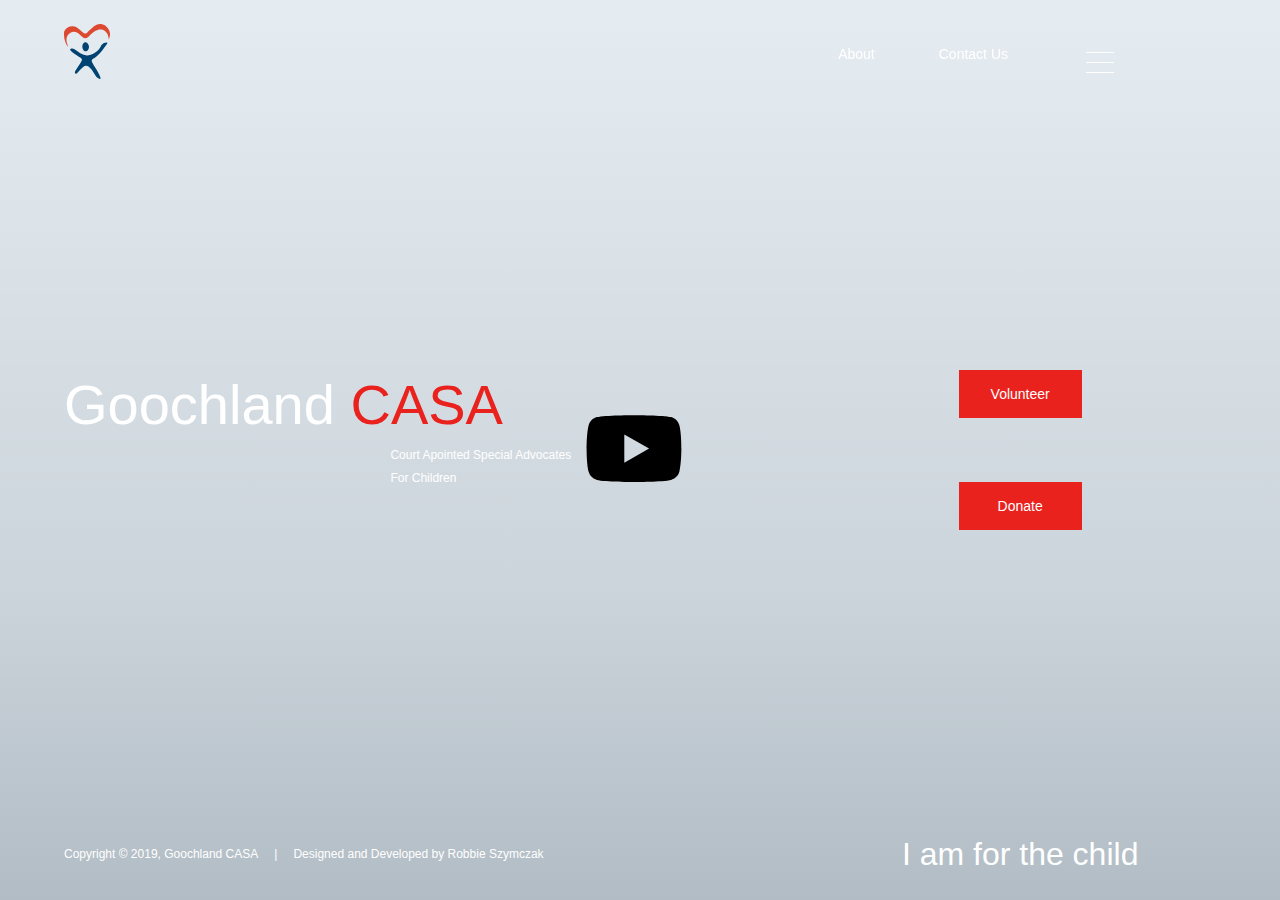
==== index.html @ 678ad357 "i" ====
<!DOCTYPE html>
<html lang="en">

<head>
  <meta charset="UTF-8">
  <meta name="viewport" content="width=device-width, initial-scale=1.0">
  <meta http-equiv="X-UA-Compatible" content="ie=edge">
  <title>Goochland CASA</title>
  <link rel="stylesheet" href="./css/style.css">
  <link rel="stylesheet" href="./css/utility.css">
  <link rel="stylesheet" href="./css/hamburger.css">
</head>

<body>

  <!-- navbar -->
  <nav>
    <a href="#" id="logo">
      <img src="./assets/img/casa-logo.svg" alt="casa-logo">
    </a>

    <div id="title">
      <h1>
        <a href="#">
          Goochland <span class="text-red">CASA</span>
        </a>
      </h1>
    </div>
    <ul id="secondary-nav-links">
      <li><a href="#">About</a></li>
      <li><a href="#">Contact Us</a></li>
      <li>
        <div class="menu-wrap">
          <input type="checkbox" class="toggler">
          <div class="hamburger">
            <div></div>
          </div>
          <div class="menu">
            <div>
              <div>
                <ul>
                  <li><a href="#">Gallery</a></li>
                  <li><a href="#">History</a></li>
                  <li><a href="#">Board&nbsp;&nbsp;of&nbsp;&nbsp;Directors</a></li>
                </ul>
              </div>
            </div>
          </div>
        </div>
      </li>
    </ul>
  </nav>

  <div class="fullscreen-video-wrap">
    <video src="../../../assets/vid/showcase-video.mp4"></video>
  </div>

  <!-- overlay -->
  <div class="bg-grad"></div>

  <!-- showcase -->
  <div id="showcase-content">
    <div id="title">
      <h1>
        <a href="#">
          Goochland <span class="text-red">CASA</span>
        </a>
      </h1>
      <div id="title-expanded">
        <p>Court Apointed Special Advocates</p>
        <p>For Children</p>
      </div>
    </div>

    <button type="button" name="play">
      <img src="./assets/img/play-btn.svg" alt="">
    </button>

    <ul>
      <li><a href="#" class="btn-primary">Volunteer</a></li>
      <li><a href="#" class="btn-primary">Donate</a></li>
    </ul>

    <div class="slogan">
      <p>I am for the child</p>
    </div>

    <footer>
      <p>Copyright &copy; 2019, Goochland CASA</p>
      <p>|</p>
      <p>Designed and Developed by <a href="https://robbieszy.com">Robbie Szymczak</a></p>
    </footer>
  </div>
</body>

</html>
---- css/style.css ----
nav {
  position: fixed;
  top: 0px;
  width: 100%;
  display: -webkit-box;
  display: -ms-flexbox;
  display: flex;
  -webkit-box-orient: horizontal;
  -webkit-box-direction: normal;
      -ms-flex-direction: row;
          flex-direction: row;
  -webkit-box-pack: justify;
      -ms-flex-pack: justify;
          justify-content: space-between;
  padding: 1.5rem 4rem;
}

nav #logo {
  width: 4%;
}

nav #title {
  display: none;
  font-size: 1.5rem;
  width: 100%;
}

nav #title h1 {
  color: #fff;
  font-size: 3.5rem;
  font-weight: 500;
}

nav #title h1 span {
  color: #E9221E;
}

nav #secondary-nav-links {
  display: -webkit-box;
  display: -ms-flexbox;
  display: flex;
  -webkit-box-orient: horizontal;
  -webkit-box-direction: normal;
      -ms-flex-direction: row;
          flex-direction: row;
  margin-right: 7rem;
}

nav #secondary-nav-links li {
  -ms-flex-item-align: center;
      -ms-grid-row-align: center;
      align-self: center;
  margin: 0 2rem;
}

nav #secondary-nav-links li div {
  width: 50px;
}

nav #secondary-nav-links .menu-wrap {
  z-index: 2;
  display: -ms-grid;
  display: grid;
  -ms-grid-rows: [row-1] 1fr [row-2] 1fr;
      grid-template-rows: [row-1] 1fr [row-2] 1fr;
  position: absolute;
  top: 2rem;
  right: 10rem;
}

nav #secondary-nav-links .menu-wrap .menu {
  grid-area: row-2/row-2;
  width: 100%;
  height: 100%;
  visibility: hidden;
  margin-top: 2rem;
}

nav #secondary-nav-links .menu-wrap .menu ul {
  display: -webkit-box;
  display: -ms-flexbox;
  display: flex;
  -webkit-box-orient: horizontal;
  -webkit-box-direction: normal;
      -ms-flex-direction: row;
          flex-direction: row;
  margin-left: 10rem;
}

nav #secondary-nav-links .menu-wrap .toggler {
  grid-area: row-1/row-1;
  z-index: 2;
  cursor: pointer;
  width: 50px;
  height: 50px;
  opacity: 0;
}

nav #secondary-nav-links .menu-wrap .toggler:checked + .hamburger > div {
  -webkit-transform: rotate(135deg);
          transform: rotate(135deg);
}

nav #secondary-nav-links .menu-wrap .toggler:checked + .hamburger > div:before, nav #secondary-nav-links .menu-wrap .toggler:checked + .hamburger > div:after {
  top: 0;
  -webkit-transform: rotate(90deg);
          transform: rotate(90deg);
}

nav #secondary-nav-links .menu-wrap .toggler:checked:hover + .hamburger > div {
  -webkit-transform: rotate(225deg);
          transform: rotate(225deg);
}

nav #secondary-nav-links .menu-wrap .toggler:checked ~ .menu {
  visibility: visible;
}

nav #secondary-nav-links .menu-wrap .toggler:checked ~ .menu > div > div {
  opacity: 1;
  margin-left: -30rem;
  -webkit-transition: all 0.4s ease 0.4s;
  transition: all 0.4s ease 0.4s;
}

nav #secondary-nav-links .menu-wrap .hamburger {
  grid-area: row-1/row-1;
  z-index: 1;
  width: 60px;
  height: 60px;
  padding: 1rem;
  display: -webkit-box;
  display: -ms-flexbox;
  display: flex;
  -webkit-box-align: center;
      -ms-flex-align: center;
          align-items: center;
  -webkit-box-pack: center;
      -ms-flex-pack: center;
          justify-content: center;
}

nav #secondary-nav-links .menu-wrap .hamburger > div {
  position: relative;
  -webkit-box-flex: 0;
      -ms-flex: none;
          flex: none;
  width: 100%;
  height: 1px;
  background: #fff;
  display: -webkit-box;
  display: -ms-flexbox;
  display: flex;
  -webkit-box-align: center;
      -ms-flex-align: center;
          align-items: center;
  -webkit-box-pack: center;
      -ms-flex-pack: center;
          justify-content: center;
  -webkit-transition: all 0.4s ease;
  transition: all 0.4s ease;
}

nav #secondary-nav-links .menu-wrap .hamburger > div::before, nav #secondary-nav-links .menu-wrap .hamburger > div::after {
  content: '';
  position: absolute;
  z-index: 1;
  top: -10px;
  width: 100%;
  height: 1px;
  background: inherit;
}

nav #secondary-nav-links .menu-wrap .hamburger > div::after {
  top: 10px;
}

.fullscreen-video-wrap {
  position: absolute;
  top: 0;
  left: 0;
  width: 100vw;
  height: 100vh;
  z-index: -1;
  overflow: hidden;
}

.fullscreen-video-wrap video {
  min-width: 100%;
  min-height: 100%;
}

.bg-grad {
  position: absolute;
  top: 0;
  left: 0;
  width: 100vw;
  height: 100vh;
  background: -webkit-gradient(linear, left bottom, left top, from(rgba(0, 34, 61, 0.3)), color-stop(35%, rgba(0, 43, 77, 0.2)), to(rgba(0, 67, 122, 0.1)));
  background: linear-gradient(0deg, rgba(0, 34, 61, 0.3) 0%, rgba(0, 43, 77, 0.2) 35%, rgba(0, 67, 122, 0.1) 100%);
  z-index: -1;
}

.bg-grad p {
  position: absolute;
  top: 92.5vh;
  left: 80vw;
  color: #fff;
}

#showcase-content {
  height: 100vh;
  max-width: 100%;
  display: -ms-grid;
  display: grid;
  -ms-grid-rows: [row-1] 10% [row-2] auto [row-3] 10% [row-4] 10% [row-5] auto [row-6] 10%;
      grid-template-rows: [row-1] 10% [row-2] auto [row-3] 10% [row-4] 10% [row-5] auto [row-6] 10%;
  -ms-grid-columns: [col-1] 33% [col-2] 33% [col-3] 33%;
      grid-template-columns: [col-1] 33% [col-2] 33% [col-3] 33%;
  margin: 0 4rem;
}

#showcase-content #logo {
  width: 6%;
  margin-top: 2rem;
}

#showcase-content #title {
  grid-area: row-3/col-1/row-3/col-3;
  font-size: 1.5rem;
  width: 100%;
}

#showcase-content #title h1 {
  color: #fff;
  font-size: 3.5rem;
  font-weight: 500;
}

#showcase-content #title h1 span {
  color: #E9221E;
}

#showcase-content #title-expanded {
  margin-left: 20.4rem;
  margin-top: -0.25rem;
}

#showcase-content #title-expanded p {
  color: #fff;
  font-size: 0.75rem;
  font-weight: 300;
  margin-bottom: 0.25rem;
}

#showcase-content button {
  grid-area: row-3/col-2/row-5/col-3;
  -ms-flex-item-align: center;
      -ms-grid-row-align: center;
      align-self: center;
  -ms-grid-column-align: center;
      justify-self: center;
  background: 0%;
  border: none;
}

#showcase-content button img {
  color: #000;
  z-index: 2;
  width: 100px;
  height: auto;
  cursor: pointer;
}

#showcase-content ul {
  grid-area: row-3/col-3/row-5/col-4;
  -ms-grid-column-align: center;
      justify-self: center;
  -ms-flex-item-align: center;
      -ms-grid-row-align: center;
      align-self: center;
}

#showcase-content ul li {
  margin: 4rem 0;
}

#showcase-content .slogan {
  grid-area: row-6/col-3/row-6/col-4;
  -ms-flex-item-align: center;
      -ms-grid-row-align: center;
      align-self: center;
  -ms-grid-column-align: center;
      justify-self: center;
}

#showcase-content .slogan p {
  font-family: tornac, sans-serif;
  color: #fff;
  font-size: 2rem;
  font-weight: 300;
}

#showcase-content footer {
  grid-area: row-6/col-1/row-6/col-3;
  -ms-flex-item-align: center;
      align-self: center;
  display: -webkit-box;
  display: -ms-flexbox;
  display: flex;
  -webkit-box-orient: horizontal;
  -webkit-box-direction: normal;
      -ms-flex-direction: row;
          flex-direction: row;
  color: #fff;
  font-size: 0.75rem;
  font-weight: 300;
}

#showcase-content footer p {
  margin-right: 1rem;
}
/*# sourceMappingURL=style.css.map */
---- css/utility.css ----
@font-face {
  font-family: 'Montserrat', sans-serif;
  src: url(./assets/fonts/Montserrat-Regular.ttf);
  font-weight: 400;
}

@font-face {
  font-family: 'Quicksand', sans-serif;
  src: url(./assets/fonts/Quicksand-Regular.ttf);
  font-weight: 400;
}

@font-face {
  font-family: 'Quicksand', sans-serif;
  src: url(./assets/fonts/Quicksand-Light.ttf);
  font-weight: 300;
}

@font-face {
  font-family: 'Quicksand', sans-serif;
  src: url(./assets/fonts/Quicksand-Bold.ttf);
  font-weight: bold;
}

* {
  margin: 0;
  padding: 0;
  -webkit-box-sizing: border-box;
          box-sizing: border-box;
}

::-webkit-scrollbar {
  width: 0px;
  background: transparent;
}

body {
  line-height: 1.6;
  font-size: 14px;
  font-family: "Quicksand", sans-serif;
}

a {
  text-decoration: none;
  color: #fff;
}

ul {
  list-style: none;
}

h1,
h2,
h3 {
  font-family: "Montserrat", sans-serif;
}

.btn-primary {
  display: inline-block;
  padding: 0.8rem 2rem;
  -webkit-transition: all 0.5s;
  transition: all 0.5s;
  border: none;
  cursor: pointer;
}

a[class^='btn-primary']:hover {
  color: #00437A;
}

.btn-primary {
  color: #fff;
  background-color: #E9221E;
  font-weight: 300;
  width: 100%;
  text-align: center;
}
/*# sourceMappingURL=utility.css.map */
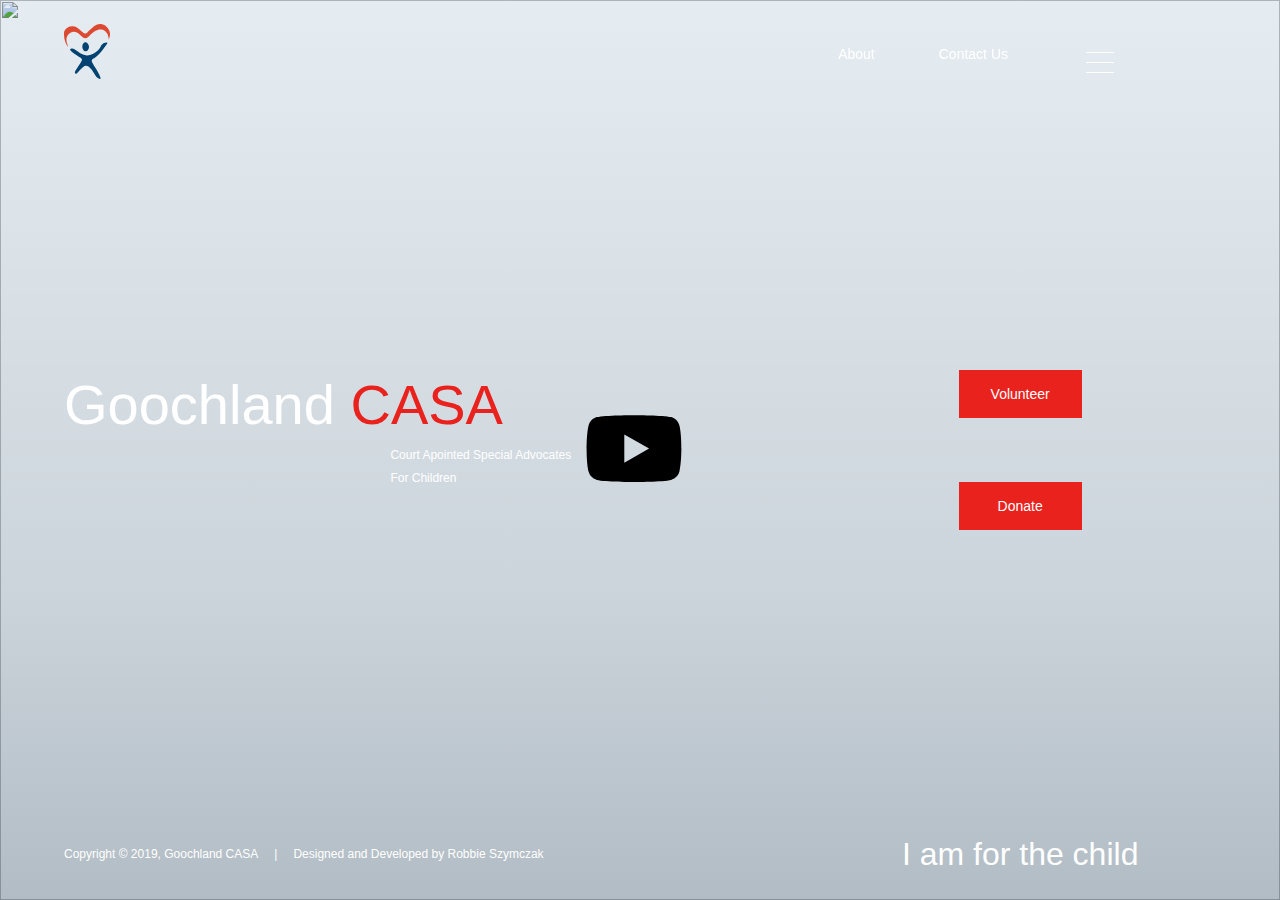
==== commit 463df4dd: "changes" ====
--- a/index.html
+++ b/index.html
@@ -6,12 +6,13 @@
   <meta name="viewport" content="width=device-width, initial-scale=1.0">
   <meta http-equiv="X-UA-Compatible" content="ie=edge">
   <title>Goochland CASA</title>
-  <link rel="stylesheet" href="./css/style.css">
+  <link rel="stylesheet" href="./css/index.css">
   <link rel="stylesheet" href="./css/utility.css">
   <link rel="stylesheet" href="./css/hamburger.css">
+  <script defer src="./js/playButton.js"></script>
 </head>
 
-<body>
+<body id="body">
 
   <!-- navbar -->
   <nav>
@@ -52,11 +53,12 @@
   </nav>
 
   <div class="fullscreen-video-wrap">
-    <video src="../../../assets/vid/showcase-video.mp4"></video>
+    <img src="./assets/img/showcase-vid-frame.jpg" alt="" id="showcase-video-frame">
+    <video src="../../../assets/vid/showcase-video.mp4" id="showcase-video"></video>
   </div>
 
   <!-- overlay -->
-  <div class="bg-grad"></div>
+  <div class="bg-grad-trans"></div>
 
   <!-- showcase -->
   <div id="showcase-content">
@@ -72,12 +74,16 @@
       </div>
     </div>
 
-    <button type="button" name="play">
+    <button type="button" name="play" id="play-button">
       <img src="./assets/img/play-btn.svg" alt="">
     </button>
+    <button type="button" name="pause" id="pause-button">
+      <img src="./assets/img/pause-btn.svg" alt="">
+    </button>
+
 
     <ul>
-      <li><a href="#" class="btn-primary">Volunteer</a></li>
+      <li><a href="./main.html" class="btn-primary">Volunteer</a></li>
       <li><a href="#" class="btn-primary">Donate</a></li>
     </ul>
 
@@ -88,9 +94,10 @@
     <footer>
       <p>Copyright &copy; 2019, Goochland CASA</p>
       <p>|</p>
-      <p>Designed and Developed by <a href="https://robbieszy.com">Robbie Szymczak</a></p>
+      <p>Designed and Developed by <a href="https://robbieszy.com" id="my-github">Robbie Szymczak</a></p>
     </footer>
   </div>
 </body>
 
+
 </html>--- a/css/index.css
+++ b/css/index.css
@@ -0,0 +1,335 @@
+nav {
+  position: fixed;
+  top: 0px;
+  width: 100%;
+  display: -webkit-box;
+  display: -ms-flexbox;
+  display: flex;
+  -webkit-box-orient: horizontal;
+  -webkit-box-direction: normal;
+      -ms-flex-direction: row;
+          flex-direction: row;
+  -webkit-box-pack: justify;
+      -ms-flex-pack: justify;
+          justify-content: space-between;
+  padding: 1.5rem 4rem;
+}
+
+nav #logo {
+  width: 4%;
+}
+
+nav #title {
+  display: none;
+  font-size: 1.5rem;
+  width: 100%;
+}
+
+nav #title h1 {
+  color: #fff;
+  font-size: 3.5rem;
+  font-weight: 500;
+}
+
+nav #title h1 span {
+  color: #E9221E;
+}
+
+nav #secondary-nav-links {
+  display: -webkit-box;
+  display: -ms-flexbox;
+  display: flex;
+  -webkit-box-orient: horizontal;
+  -webkit-box-direction: normal;
+      -ms-flex-direction: row;
+          flex-direction: row;
+  margin-right: 7rem;
+}
+
+nav #secondary-nav-links li {
+  -ms-flex-item-align: center;
+      -ms-grid-row-align: center;
+      align-self: center;
+  margin: 0 2rem;
+}
+
+nav #secondary-nav-links li div {
+  width: 50px;
+}
+
+nav #secondary-nav-links .menu-wrap {
+  z-index: 2;
+  display: -ms-grid;
+  display: grid;
+  -ms-grid-rows: [row-1] 1fr [row-2] 1fr;
+      grid-template-rows: [row-1] 1fr [row-2] 1fr;
+  position: absolute;
+  top: 2rem;
+  right: 10rem;
+}
+
+nav #secondary-nav-links .menu-wrap .menu {
+  grid-area: row-2/row-2;
+  width: 100%;
+  height: 100%;
+  visibility: hidden;
+  margin-top: 2rem;
+}
+
+nav #secondary-nav-links .menu-wrap .menu ul {
+  display: -webkit-box;
+  display: -ms-flexbox;
+  display: flex;
+  -webkit-box-orient: horizontal;
+  -webkit-box-direction: normal;
+      -ms-flex-direction: row;
+          flex-direction: row;
+  margin-left: 10rem;
+}
+
+nav #secondary-nav-links .menu-wrap .toggler {
+  grid-area: row-1/row-1;
+  z-index: 2;
+  cursor: pointer;
+  width: 50px;
+  height: 50px;
+  opacity: 0;
+}
+
+nav #secondary-nav-links .menu-wrap .toggler:checked + .hamburger > div {
+  -webkit-transform: rotate(135deg);
+          transform: rotate(135deg);
+}
+
+nav #secondary-nav-links .menu-wrap .toggler:checked + .hamburger > div:before, nav #secondary-nav-links .menu-wrap .toggler:checked + .hamburger > div:after {
+  top: 0;
+  -webkit-transform: rotate(90deg);
+          transform: rotate(90deg);
+}
+
+nav #secondary-nav-links .menu-wrap .toggler:checked:hover + .hamburger > div {
+  -webkit-transform: rotate(225deg);
+          transform: rotate(225deg);
+}
+
+nav #secondary-nav-links .menu-wrap .toggler:checked ~ .menu {
+  visibility: visible;
+}
+
+nav #secondary-nav-links .menu-wrap .toggler:checked ~ .menu > div > div {
+  opacity: 1;
+  margin-left: -30rem;
+  -webkit-transition: all 0.4s ease 0.4s;
+  transition: all 0.4s ease 0.4s;
+}
+
+nav #secondary-nav-links .menu-wrap .hamburger {
+  grid-area: row-1/row-1;
+  z-index: 1;
+  width: 60px;
+  height: 60px;
+  padding: 1rem;
+  display: -webkit-box;
+  display: -ms-flexbox;
+  display: flex;
+  -webkit-box-align: center;
+      -ms-flex-align: center;
+          align-items: center;
+  -webkit-box-pack: center;
+      -ms-flex-pack: center;
+          justify-content: center;
+}
+
+nav #secondary-nav-links .menu-wrap .hamburger > div {
+  position: relative;
+  -webkit-box-flex: 0;
+      -ms-flex: none;
+          flex: none;
+  width: 100%;
+  height: 1px;
+  background: #fff;
+  display: -webkit-box;
+  display: -ms-flexbox;
+  display: flex;
+  -webkit-box-align: center;
+      -ms-flex-align: center;
+          align-items: center;
+  -webkit-box-pack: center;
+      -ms-flex-pack: center;
+          justify-content: center;
+  -webkit-transition: all 0.4s ease;
+  transition: all 0.4s ease;
+}
+
+nav #secondary-nav-links .menu-wrap .hamburger > div::before, nav #secondary-nav-links .menu-wrap .hamburger > div::after {
+  content: "";
+  position: absolute;
+  z-index: 1;
+  top: -10px;
+  width: 100%;
+  height: 1px;
+  background: inherit;
+}
+
+nav #secondary-nav-links .menu-wrap .hamburger > div::after {
+  top: 10px;
+}
+
+.fullscreen-video-wrap {
+  position: absolute;
+  top: 0;
+  left: 0;
+  width: 100vw;
+  height: 100vh;
+  overflow: hidden;
+  z-index: -1;
+}
+
+.fullscreen-video-wrap img {
+  width: 100%;
+  height: 100%;
+}
+
+.fullscreen-video-wrap video {
+  min-width: 100%;
+  min-height: 100%;
+}
+
+.bg-grad-trans {
+  position: absolute;
+  top: 0;
+  left: 0;
+  width: 100vw;
+  height: 100vh;
+  background: -webkit-gradient(linear, left bottom, left top, from(rgba(0, 34, 61, 0.3)), color-stop(35%, rgba(0, 43, 77, 0.2)), to(rgba(0, 67, 122, 0.1)));
+  background: linear-gradient(0deg, rgba(0, 34, 61, 0.3) 0%, rgba(0, 43, 77, 0.2) 35%, rgba(0, 67, 122, 0.1) 100%);
+  z-index: -1;
+}
+
+.bg-grad-trans p {
+  position: absolute;
+  top: 92.5vh;
+  left: 80vw;
+  color: #fff;
+}
+
+#showcase-content {
+  height: 100vh;
+  max-width: 100%;
+  display: -ms-grid;
+  display: grid;
+  -ms-grid-rows: [row-1] 10% [row-2] auto [row-3] 10% [row-4] 10% [row-5] auto [row-6] 10%;
+      grid-template-rows: [row-1] 10% [row-2] auto [row-3] 10% [row-4] 10% [row-5] auto [row-6] 10%;
+  -ms-grid-columns: [col-1] 33% [col-2] 33% [col-3] 33%;
+      grid-template-columns: [col-1] 33% [col-2] 33% [col-3] 33%;
+  margin: 0 4rem;
+}
+
+#showcase-content #logo {
+  width: 6%;
+  margin-top: 2rem;
+}
+
+#showcase-content #title {
+  grid-area: row-3/col-1/row-3/col-3;
+  font-size: 1.5rem;
+  width: 100%;
+}
+
+#showcase-content #title h1 {
+  color: #fff;
+  font-size: 3.5rem;
+  font-weight: 500;
+}
+
+#showcase-content #title h1 span {
+  color: #E9221E;
+}
+
+#showcase-content #title-expanded {
+  margin-left: 20.4rem;
+  margin-top: -0.25rem;
+}
+
+#showcase-content #title-expanded p {
+  color: #fff;
+  font-size: 0.75rem;
+  font-weight: 300;
+  margin-bottom: 0.25rem;
+}
+
+#showcase-content button {
+  grid-area: row-3/col-2/row-5/col-3;
+  -ms-flex-item-align: center;
+      -ms-grid-row-align: center;
+      align-self: center;
+  -ms-grid-column-align: center;
+      justify-self: center;
+  background: 0%;
+  border: none;
+}
+
+#showcase-content button:focus {
+  outline: none;
+}
+
+#showcase-content button img {
+  z-index: 2;
+  width: 100px;
+  height: auto;
+  cursor: pointer;
+}
+
+#showcase-content ul {
+  grid-area: row-3/col-3/row-5/col-4;
+  -ms-grid-column-align: center;
+      justify-self: center;
+  -ms-flex-item-align: center;
+      -ms-grid-row-align: center;
+      align-self: center;
+}
+
+#showcase-content ul li {
+  margin: 4rem 0;
+}
+
+#showcase-content .slogan {
+  grid-area: row-6/col-3/row-6/col-4;
+  -ms-flex-item-align: center;
+      -ms-grid-row-align: center;
+      align-self: center;
+  -ms-grid-column-align: center;
+      justify-self: center;
+}
+
+#showcase-content .slogan p {
+  font-family: tornac, sans-serif;
+  color: #fff;
+  font-size: 2rem;
+  font-weight: 300;
+}
+
+#showcase-content footer {
+  grid-area: row-6/col-1/row-6/col-3;
+  -ms-flex-item-align: center;
+      align-self: center;
+  display: -webkit-box;
+  display: -ms-flexbox;
+  display: flex;
+  -webkit-box-orient: horizontal;
+  -webkit-box-direction: normal;
+      -ms-flex-direction: row;
+          flex-direction: row;
+  color: #fff;
+  font-size: 0.75rem;
+  font-weight: 300;
+}
+
+#showcase-content footer p {
+  margin-right: 1rem;
+}
+
+#showcase-content footer #my-github:hover {
+  color: #00437A;
+}
+/*# sourceMappingURL=index.css.map */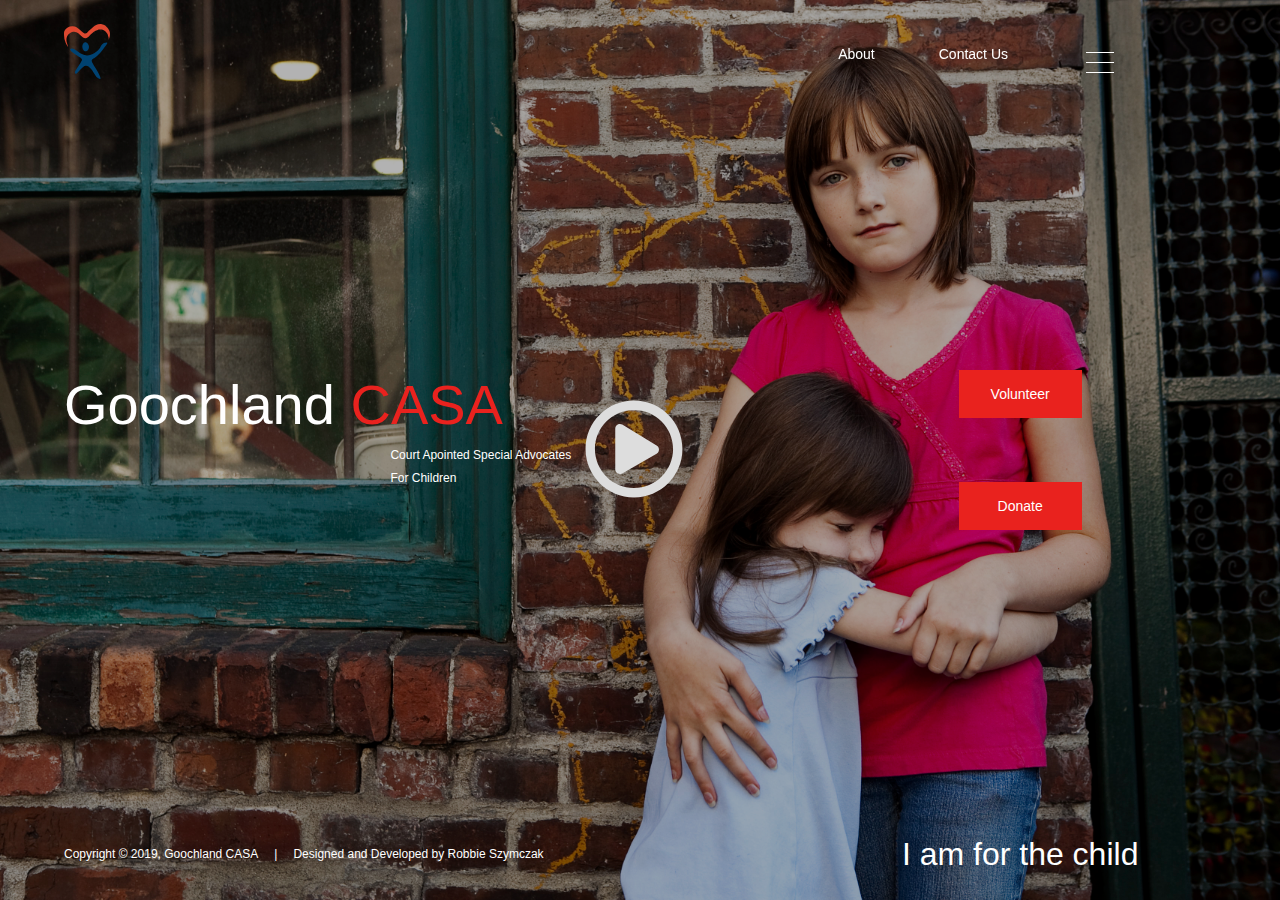
==== commit 54cb4d2f: "changed showcase image and play btn, finished about animation" ====
--- a/index.html
+++ b/index.html
@@ -53,12 +53,10 @@
   </nav>
 
   <div class="fullscreen-video-wrap">
-    <img src="./assets/img/showcase-vid-frame.jpg" alt="" id="showcase-video-frame">
+    <div class="overlay"></div>
+    <div id="showcase-video-frame"></div>
     <video src="../../../assets/vid/showcase-video.mp4" id="showcase-video"></video>
   </div>
-
-  <!-- overlay -->
-  <div class="bg-grad-trans"></div>
 
   <!-- showcase -->
   <div id="showcase-content">
@@ -75,16 +73,15 @@
     </div>
 
     <button type="button" name="play" id="play-button">
-      <img src="./assets/img/play-btn.svg" alt="">
+      <img src="./assets/img/play-circle-regular.svg" alt="">
     </button>
     <button type="button" name="pause" id="pause-button">
       <img src="./assets/img/pause-btn.svg" alt="">
     </button>
 
-
     <ul>
-      <li><a href="./main.html" class="btn-primary">Volunteer</a></li>
-      <li><a href="#" class="btn-primary">Donate</a></li>
+      <li><a href="./main.html" class="btn btn-primary">Volunteer</a></li>
+      <li><a href="#" class="btn btn-primary">Donate</a></li>
     </ul>
 
     <div class="slogan">
--- a/css/index.css
+++ b/css/index.css
@@ -185,7 +185,9 @@
   z-index: -1;
 }
 
-.fullscreen-video-wrap img {
+.fullscreen-video-wrap #showcase-video-frame {
+  background-image: url(../assets/img/two-girls.jpg);
+  background-size: cover;
   width: 100%;
   height: 100%;
 }
--- a/css/utility.css
+++ b/css/utility.css
@@ -53,9 +53,10 @@
 h2,
 h3 {
   font-family: "Montserrat", sans-serif;
+  font-weight: 400;
 }
 
-.btn-primary {
+.btn {
   display: inline-block;
   padding: 0.8rem 2rem;
   -webkit-transition: all 0.5s;
@@ -75,4 +76,35 @@
   width: 100%;
   text-align: center;
 }
+
+.btn:hover {
+  cursor: pointer;
+}
+
+.bg-grad {
+  background: -webkit-gradient(linear, left top, left bottom, from(#00437a), color-stop(35%, #002b4d), to(#00223d));
+  background: linear-gradient(180deg, #00437a 0%, #002b4d 35%, #00223d 100%);
+}
+
+.hover-icon {
+  height: 65px;
+  width: auto;
+  -webkit-transition: all ease-in-out 0.3s;
+  transition: all ease-in-out 0.3s;
+}
+
+.hover-icon:hover {
+  height: 80px;
+  cursor: pointer;
+}
+
+.overlay {
+  position: absolute;
+  width: 100%;
+  height: 100%;
+  top: 0;
+  left: 0;
+  background: #000;
+  opacity: 0.3;
+}
 /*# sourceMappingURL=utility.css.map */